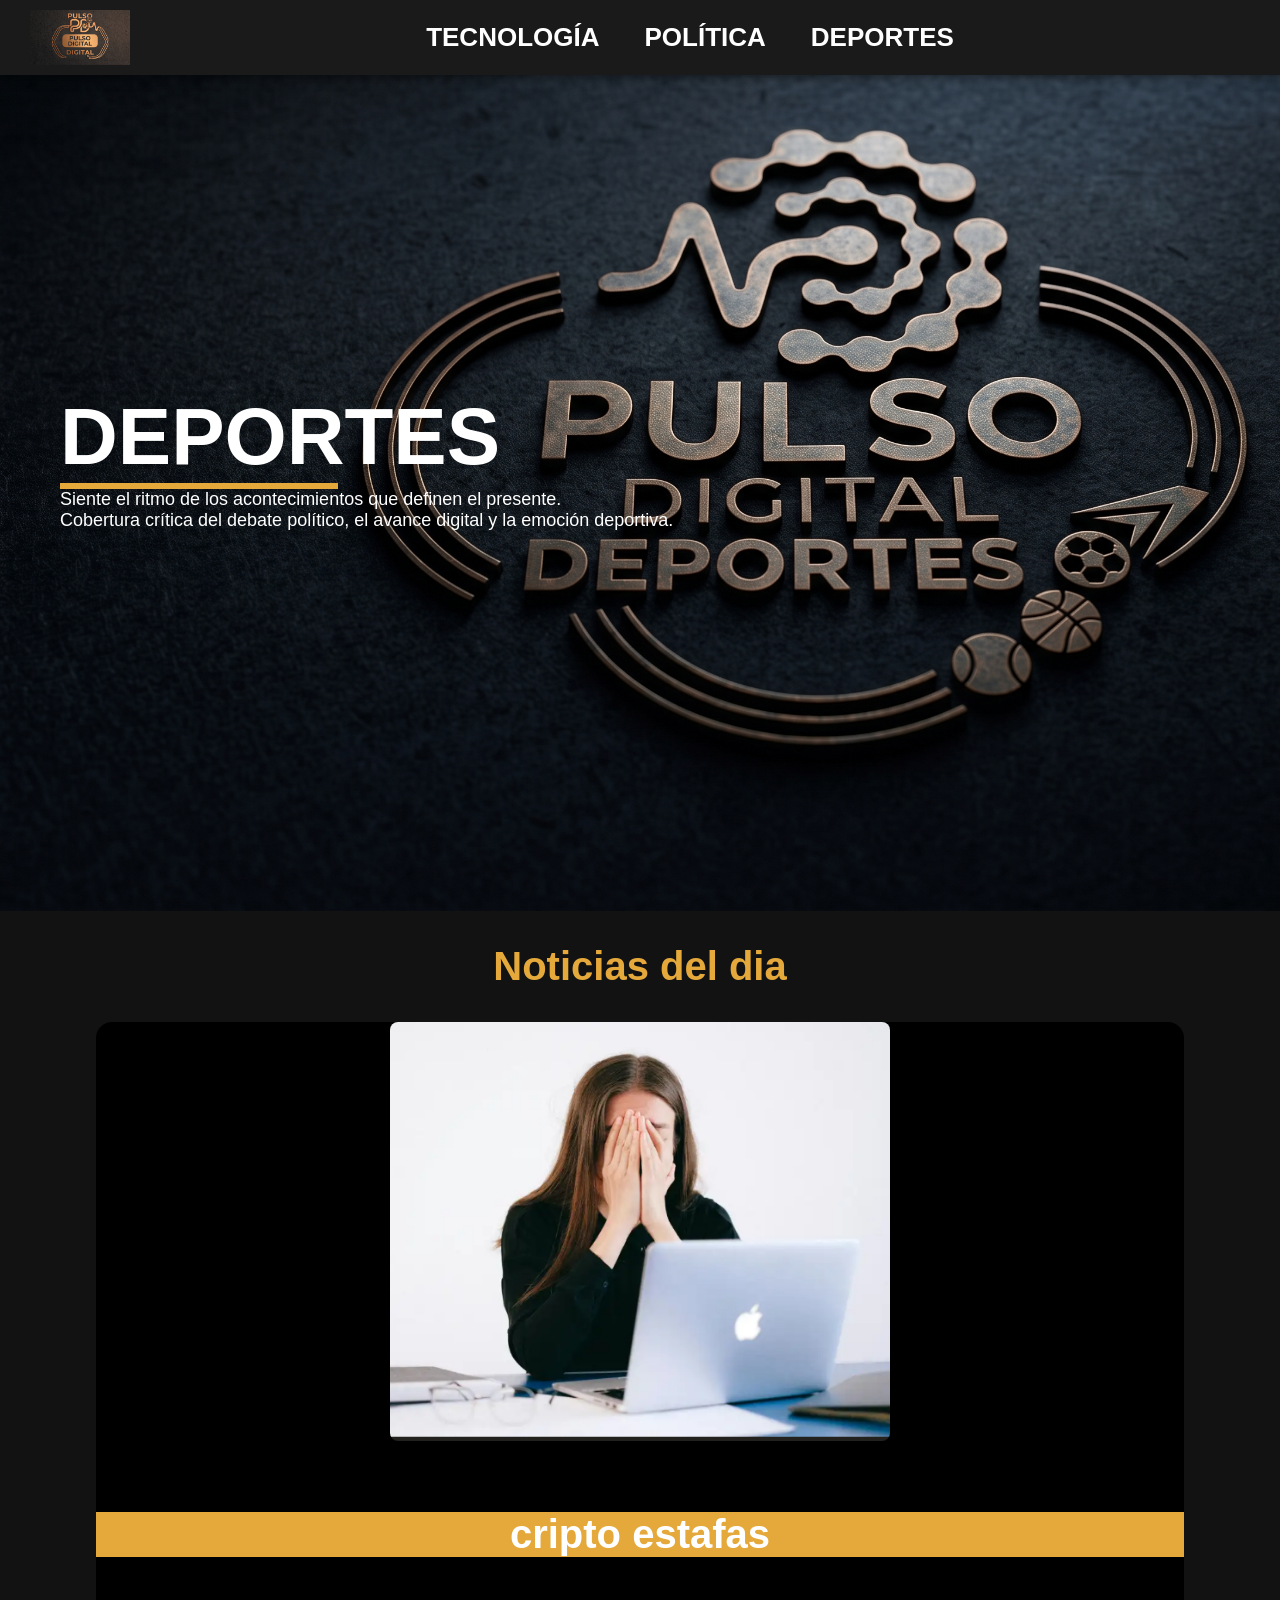
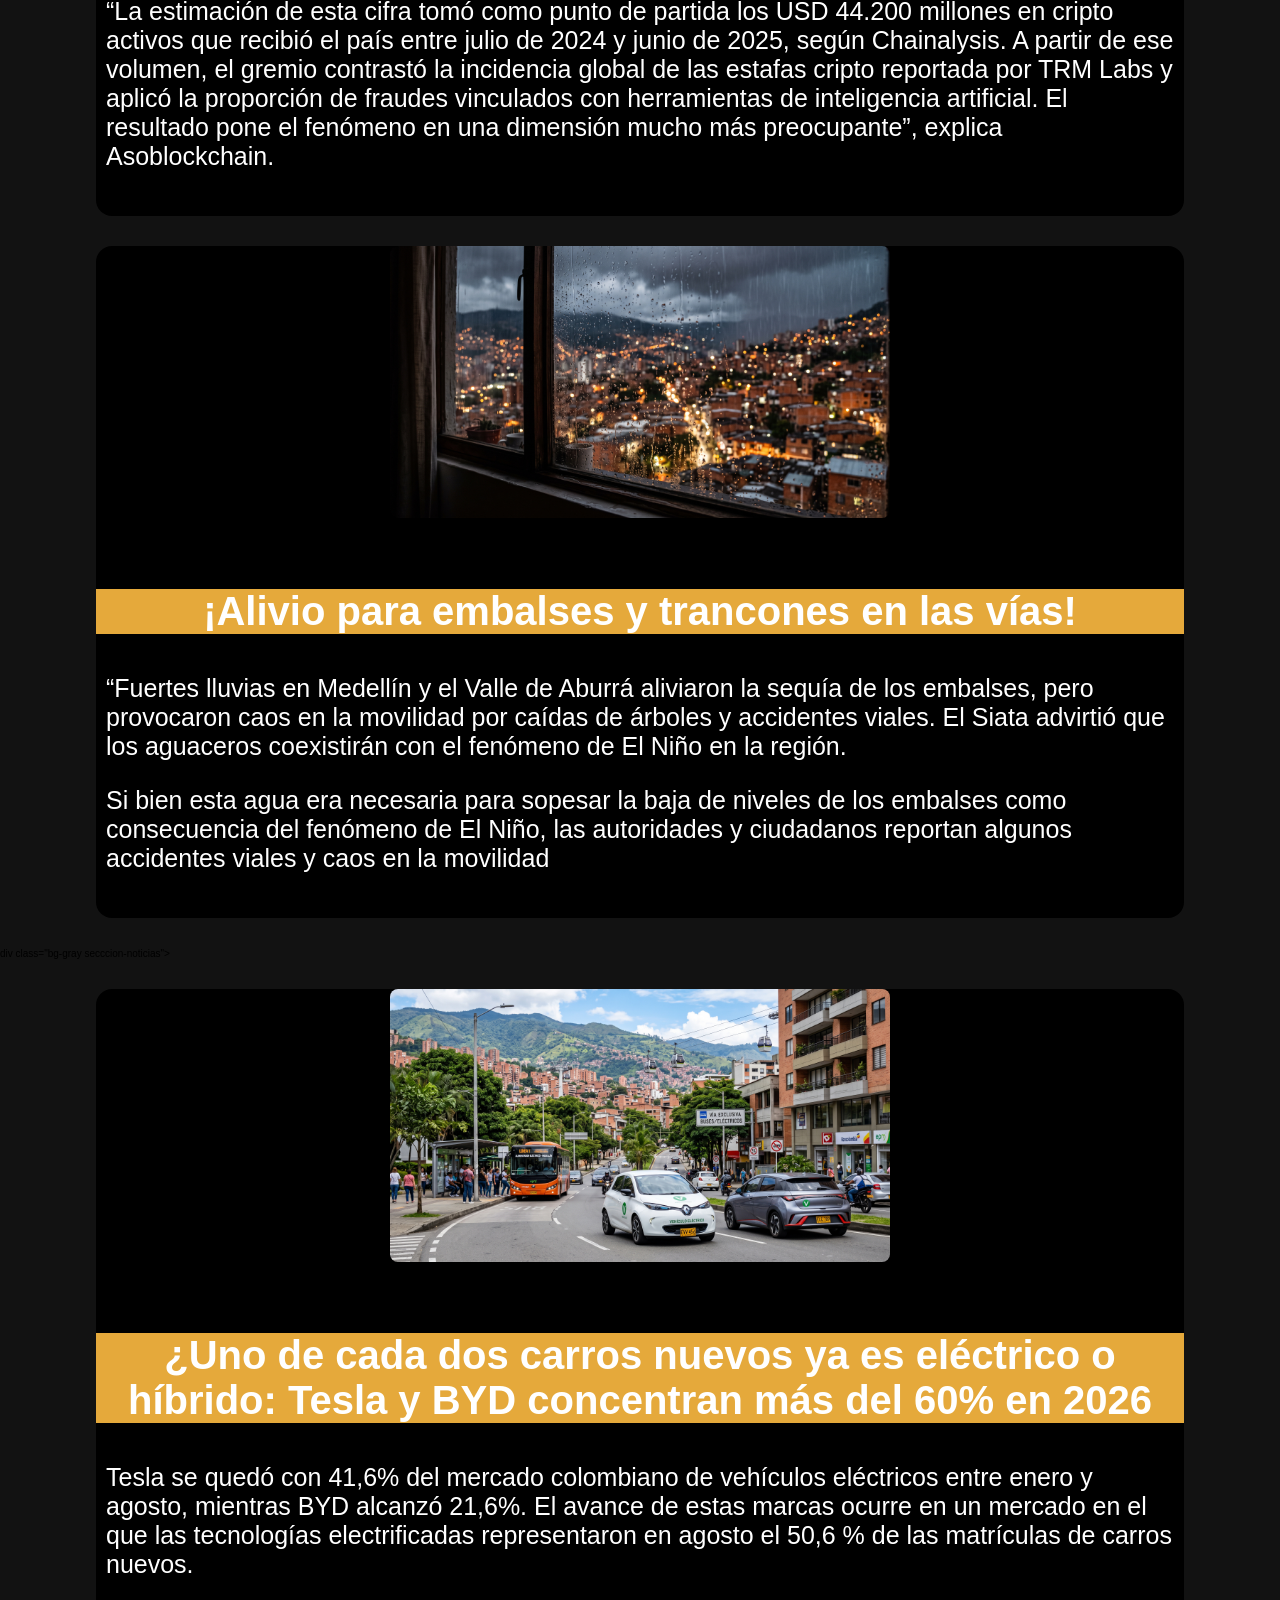
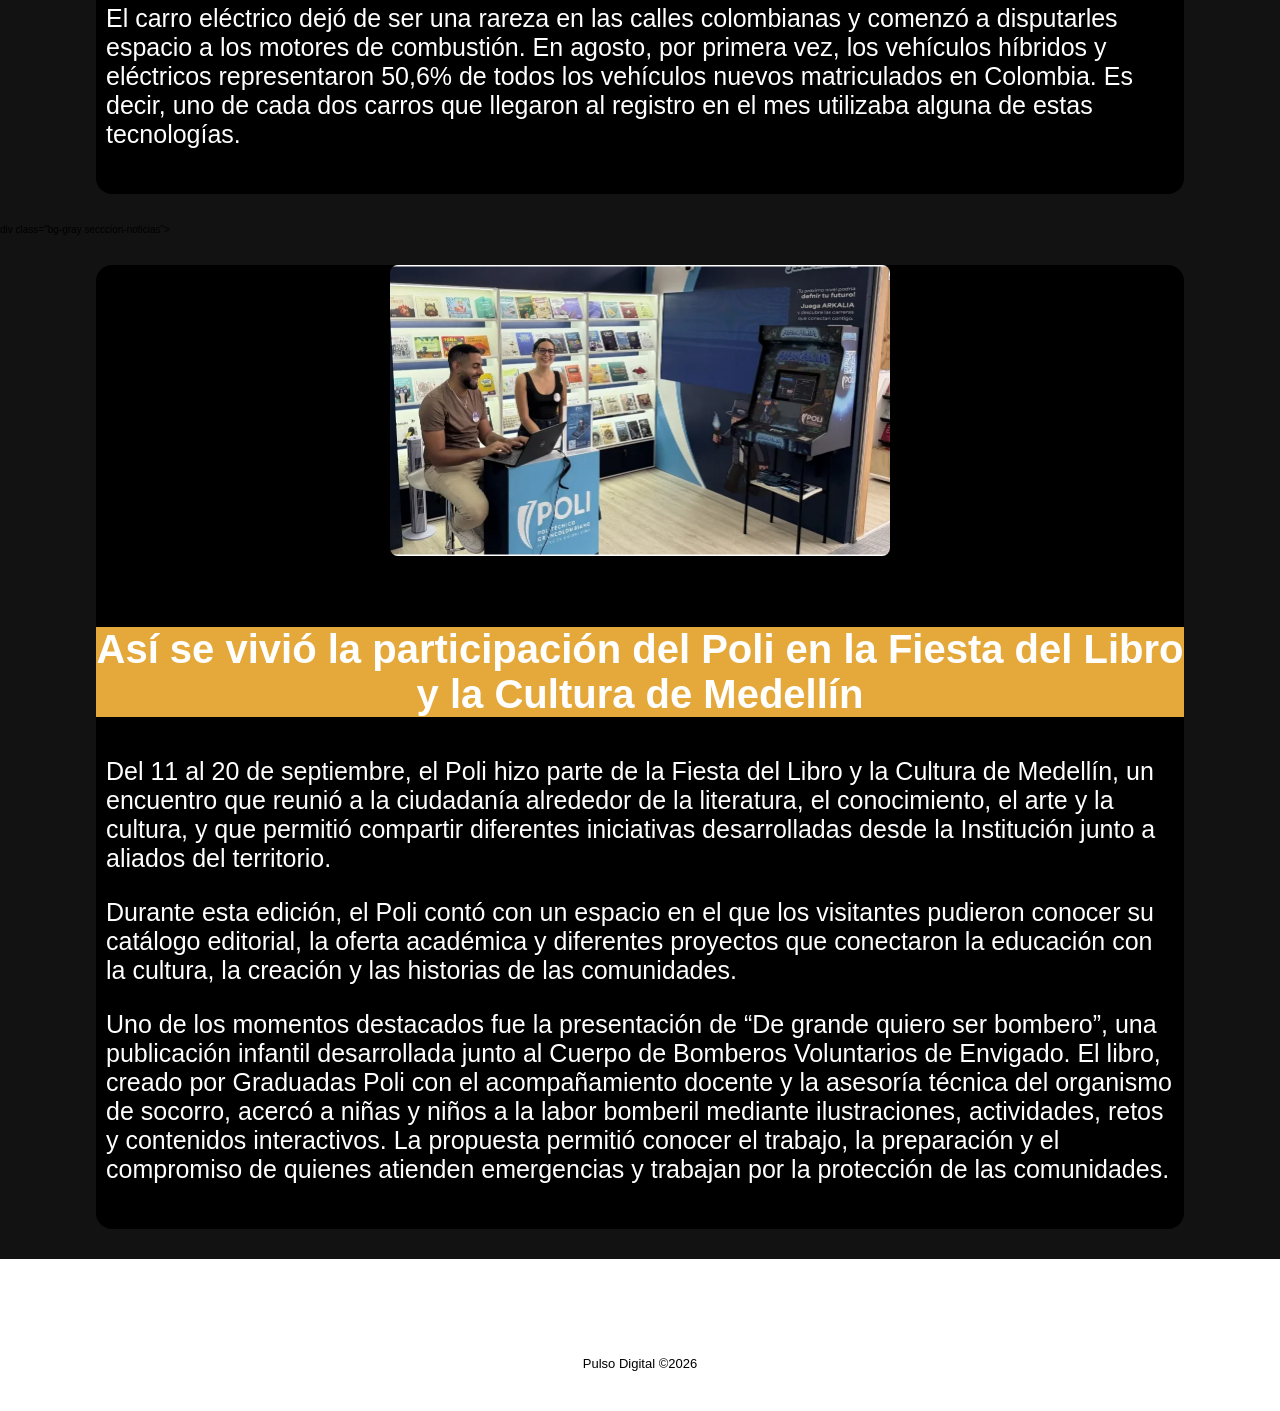
==== deportes.html @ 6546256e "Entrega Previa 2 - Maquetacion web con navegacion y JS" ====
<!DOCTYPE html>
<html lang="es">
<head>
    <meta charset="UTF-8">
    <meta name="viewport" content="width=device-width, initial-scale=1.0">
    <title>PULSO DIGITAL</title>
    <link rel="stylesheet" href="css/deportes.css">+
    <link rel="stylesheet" href="https://code.ionicframework.com/ionicons/2.0.1/css/ionicons.min.css">
<body>
    <div id="pagePulsoDigital">

        <!-- ====== Header ====== -->
        <div id="hedePulsoDigital" class="fixed-header">
            <header id="heder">
                <div class="wrapper">
                    <div id="site-logo">
                        <a href="#" title="pulso">
                            <img src="imagenes/encabezado.jpg" alt="logo pulso">
                        </a>
                    </div>

                    <nav class="nav-links">
                        <ul class="d-flex">
                            <li class="link-header"><a href="tecnologia.html">Tecnología</a></li>
                            <li class="link-header"><a href="politica.html">Política</a></li>
                            <li class="link-header"><a href="deportes.html">Deportes</a></li>
                        </ul>
                    </nav>
                </div>
            </header>
        </div>

    </div>

    <!--  ====== Portada ===== -->
      <div class="Portada">
        <div class="header__texto">
            <h2 class="no-margin text-start ">DEPORTES</h2>
            <div class="no-margin border-title"></div>
            <p class="no-margin text-start description-title">
                Siente el ritmo de los acontecimientos que definen el presente.
            </p>
            <p class="no-margin text-start description-title">
                Cobertura crítica del debate político, el avance digital y la emoción deportiva.
            </p>

        </div>

      </div>
<!-- ===== noticias pagina principal ===== -->
<main>
    <h2 class="centrar-texto">Noticias del dia</h2>
     <div class="bg-gray secccion-noticias"></div>
     <div class="noticias-recientes">
        <div>
            <img class="img-noticias" src="imagenes/cripto.png" alt="cripto estafas">as">
            <div>
                <div>
                    <h3 class="txt-base-carruse">cripto estafas</h3>
                    <p class="txt-base-carrusel">“La estimación de esta cifra tomó como punto de partida los USD 44.200 millones en cripto activos que recibió el país entre julio de 2024 y junio de 2025, según Chainalysis. A partir de ese volumen, el gremio contrastó la incidencia global de las estafas cripto reportada por TRM Labs y aplicó la proporción de fraudes vinculados con herramientas de inteligencia artificial. El resultado pone el fenómeno en una dimensión mucho más preocupante”, explica Asoblockchain.</p>
                </div>
            </div>
        </div>
     </div>

     <div class="bg-gray secccion-noticias"></div>
     <div class="noticias-recientes">
        <div>
            <img class="img-noticias" src="imagenes/Medellín lloviendo.jpg" alt="cripto estafas">as">
            <div>
                <div>
                    <h3 class="txt-base-carruse">¡Alivio para embalses y trancones en las vías!</h3>
                    <p class="txt-base-carrusel">“Fuertes lluvias en Medellín y el Valle de Aburrá aliviaron la sequía de los embalses, pero provocaron caos en la movilidad por caídas de árboles y accidentes viales. El Siata advirtió que los aguaceros coexistirán con el fenómeno de El Niño en la región.</p>
                    <p class="txt-base-carrusel">Si bien esta agua era necesaria para sopesar la baja de niveles de los embalses como consecuencia del fenómeno de El Niño, las autoridades y ciudadanos reportan algunos accidentes viales y caos en la movilidad</p>

                </div>
            </div>
        </div>
     </div>
     div class="bg-gray secccion-noticias"></div>
     <div class="noticias-recientes">
        <div>
            <img class="img-noticias" src="imagenes/carro_electrico.jpg" alt="cripto estafas">as">
            <div>
                <div>
                    <h3 class="txt-base-carruse">¿Uno de cada dos carros nuevos ya es eléctrico o híbrido: Tesla y BYD concentran más del 60% en 2026</h3>
                    <p class="txt-base-carrusel">Tesla se quedó con 41,6% del mercado colombiano de vehículos eléctricos entre enero y agosto, mientras BYD alcanzó 21,6%. El avance de estas marcas ocurre en un mercado en el que las tecnologías electrificadas representaron en agosto el 50,6 % de las matrículas de carros nuevos.</p>
                    <p class="txt-base-carrusel">El carro eléctrico dejó de ser una rareza en las calles colombianas y comenzó a disputarles espacio a los motores de combustión. En agosto, por primera vez, los vehículos híbridos y eléctricos representaron 50,6% de todos los vehículos nuevos matriculados en Colombia. Es decir, uno de cada dos carros que llegaron al registro en el mes utilizaba alguna de estas tecnologías.</p>
                </div>
            </div>
        </div>
     </div>
     div class="bg-gray secccion-noticias"></div>
     <div class="noticias-recientes">
        <div>
            <img class="img-noticias" src="imagenes/poli.png" alt="cripto estafas">as">
            <div>
                <div>
                    <h3 class="txt-base-carruse">Así se vivió la participación del Poli en la Fiesta del Libro y la Cultura de Medellín</h3>
                    <p class="txt-base-carrusel">Del 11 al 20 de septiembre, el Poli hizo parte de la Fiesta del Libro y la Cultura de Medellín, un encuentro que reunió a la ciudadanía alrededor de la literatura, el conocimiento, el arte y la cultura, y que permitió compartir diferentes iniciativas desarrolladas desde la Institución junto a aliados del territorio.</p>
                    <p class="txt-base-carrusel">Durante esta edición, el Poli contó con un espacio en el que los visitantes pudieron conocer su catálogo editorial, la oferta académica y diferentes proyectos que conectaron la educación con la cultura, la creación y las historias de las comunidades.</p>
                    <p class="txt-base-carrusel">Uno de los momentos destacados fue la presentación de “De grande quiero ser bombero”, una publicación infantil desarrollada junto al Cuerpo de Bomberos Voluntarios de Envigado. El libro, creado por Graduadas Poli con el acompañamiento docente y la asesoría técnica del organismo de socorro, acercó a niñas y niños a la labor bomberil mediante ilustraciones, actividades, retos y contenidos interactivos. La propuesta permitió conocer el trabajo, la preparación y el compromiso de quienes atienden emergencias y trabajan por la protección de las comunidades.</p>
                </div>
            </div>
        </div>
     </div>

</main>

<!-- ==== Footer ======== --> 
<div id="FooterPuntoDigital"  class="footer-basic">
    <footer>
        <div class="social">
            <a href=""><i class="icon icon-color ion-social-github"></i></a>
            <a href=""><i class="icon icon-color ion-social-whatsapp"></i></a>
            <a href=""><i class="icon icon-color ion-social-facebook"></i></a>
            <a href=""><i class="icon icon-color ion-social-instagram"></i></a>

        </div>
        <p class="copyright">Pulso Digital ©2026</p>
    </footer>

</div>

</body>
</html>
---- css/deportes.css ----
html {
    box-sizing: border-box;
    font-size: 62.5%; /* 1rem = 10px */
}

*, 
*::before,
*::after {
    box-sizing: inherit;
}

body {
    margin: 0;
    background-color: #121212; /* Fondo oscuro de la página */
    font-family: Arial, Helvetica, sans-serif;
}

/* Header fijo con fondo oscuro */
#hedePulsoDigital.fixed-header {
    position: fixed;
    top: 0;
    left: 0;
    width: 100%;
    z-index: 1000;
    background-color: #1a1a1a; /* Fondo oscuro del header */
    box-shadow: 0 2px 10px rgba(0, 0, 0, 0.5);
}

/* Contenedor central (ahora coincide con class="wrapper") */
.wrapper {
    width: 100%;
    max-width: 1400px;
    margin: 0 auto;
    display: flex;
    align-items: center;
    padding: 10px 30px;
}

#site-logo {
    display: flex;
    align-items: center;
}

#site-logo img {
    width: 100px;
    height: auto;
    display: block;
}

/* Centra el menú horizontalmente */
.nav-links {
    margin: 0 auto;
}

ul.d-flex {
    list-style: none;
    display: flex;
    gap: 45px; /* Separación entre Tecnologia, Politica y Deportes */
    margin: 0;
    padding: 0;
}

/* Enlaces más grandes */
.link-header a {
    text-decoration: none;
    color: #ffffff;
    font-size: 2.6rem; /* Ajusta aquí el tamaño: 2.4rem, 2.6rem, 2.8rem, etc. */
    font-weight: bold;
    text-transform: uppercase; /* Opcional: si las quieres en mayúsculas */
    transition: color 0.3s ease;
}

.link-header a:hover {
    color: #e5a93b;
}

.link-header a:visited {
    color: rgb(198,140,93);
}

/* footer*/

.footer-basic{
    padding: 40px 0px;
    background-color: white;
    color: black;
}

.footer-basic .social {
    text-align: center;

}


.footer-basic .social >a {
    font-size: 24px;
    width: 40px;
    height: 40px;
    line-height: 40px;
    display: inline-block;
    text-align: center;
    border-radius: 50%;
    border: 1px solid #ffffff;
    margin: 0 8px;
    color: inherit;
    opacity: 0.75;

}

.footer-basic .copyright {
    margin-top: 15px;
    text-align: center;
    font-size: 13px;
    margin-bottom: 0px;

}

/* Portada*/

.Portada {
    background-image: url(../imagenes/logo_deportes_oscuro.jpg);
    height: 100vh;
    background-size: cover;
    background-repeat: repeat;
    background-position: center center;
    padding: 0px 60px;
    display: table;
    width: 100%;
    background-position: left;
    

}

.header__texto{
    text-align: center;
    color: white;
    height: 50%;
    align-items: leif;
    display: table-cell;
    vertical-align: middle;
    

}

h2.no-margin {
    font-size: 80px;
}

.border-title{
    border-bottom: 6px solid #e5a93b;
    width: 24%;
}

.description-title{
    font-size: 18px;
}

/* noticias pagina principal*/

.centrar-texto{
    text-align: center ;
    color: #e5a93b;

}

.bg-gray{
    background-color: white;
}




.img-noticias{
 width: 500px;            /* Ancho fijo para que todas sean del tamaño de la pequeña */
    height: auto;           /* Altura fija idéntica para todas */
    object-fit: cover;       /* Clave: encuadra y recorta la foto para que no se deforme */
    display: block;          /* Necesario para centrar */
    margin: 20px auto;       /* Centra la imagen en medio de la tarjeta negra */
    border-radius: 8px;      /* Opcional: esquinas ligeramente redondeadas */
}

.noticias-recientes{
   height: auto;
    background-color: black;
    width: 85%;             /* Ocupa el 90% a lo largo de la pantalla */
    max-width: 2200px;      /* Límite para que no se deforme en pantallas gigantes */
    margin: 30px auto;      /* "auto" a los lados es la CLAVE que lo centra en la pantalla */
    border-radius: 16px;
    padding-bottom: 20px;

}

.txt-base-carrusel{
    font-size: 25px;
    color: white;
    background-color: black;
    border-radius: 6px;
    padding: 0 10px;
}


.txt-base-carruse{
    font-size: 40px;
    color: white;
    background-color: #e5a93b;
    height: auto;
    text-align: center;
}
 















/* utilidades*/

.no-margin{
    margin: 0px;
}
h2{
    font-size: 4rem;
    } 

.text-start{
    text-align: start;
}
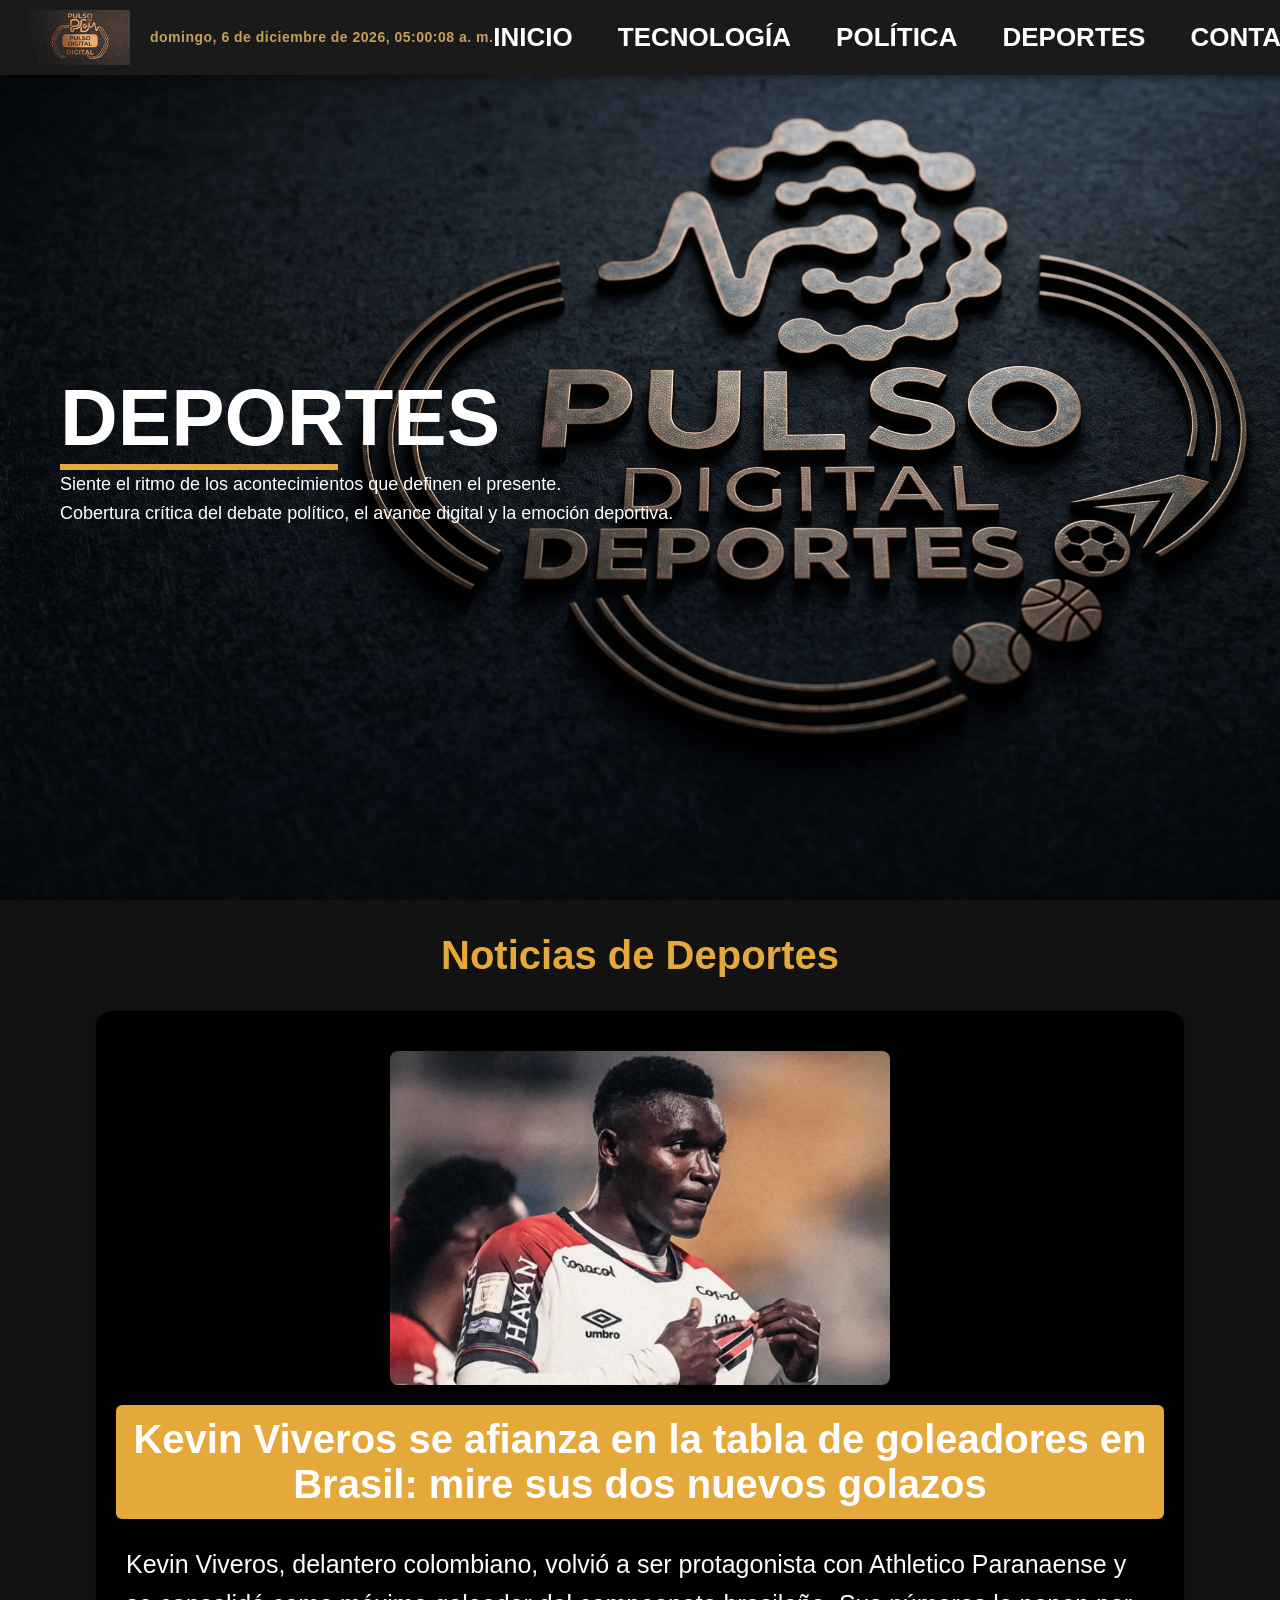
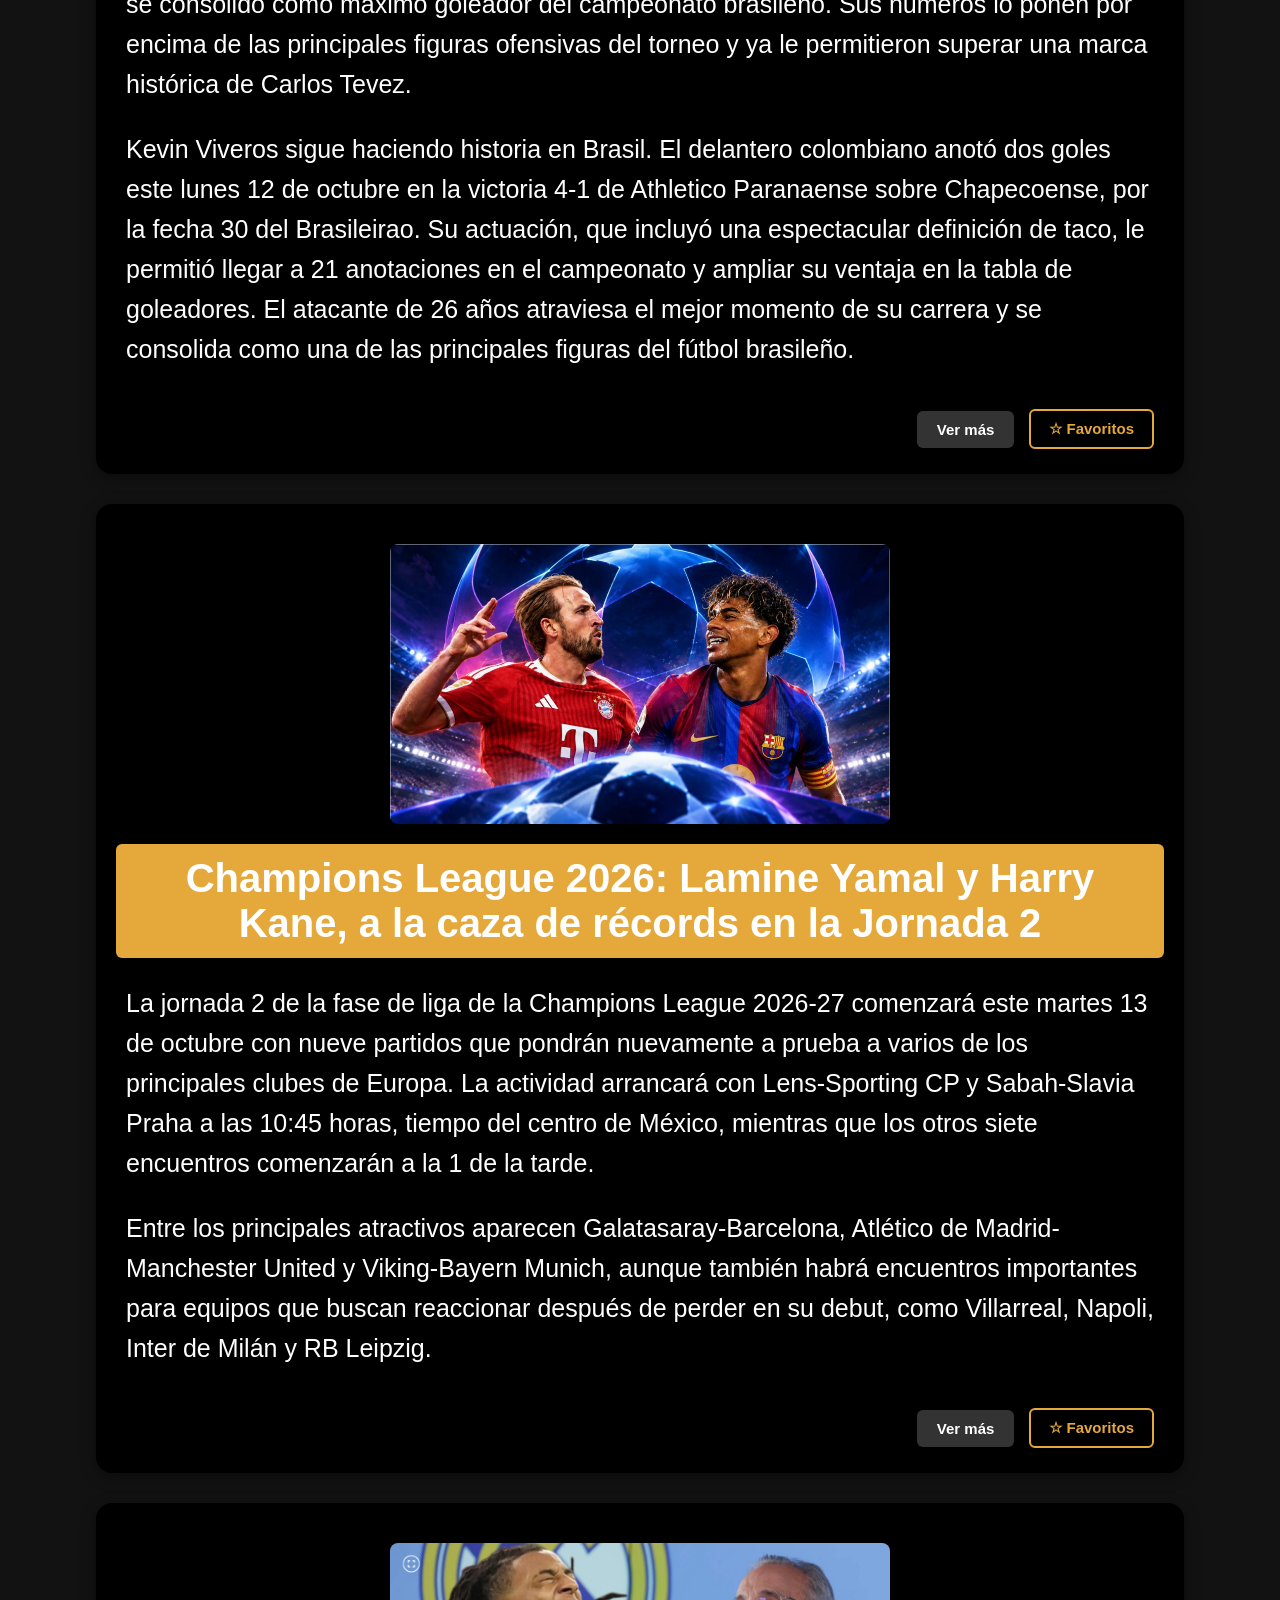
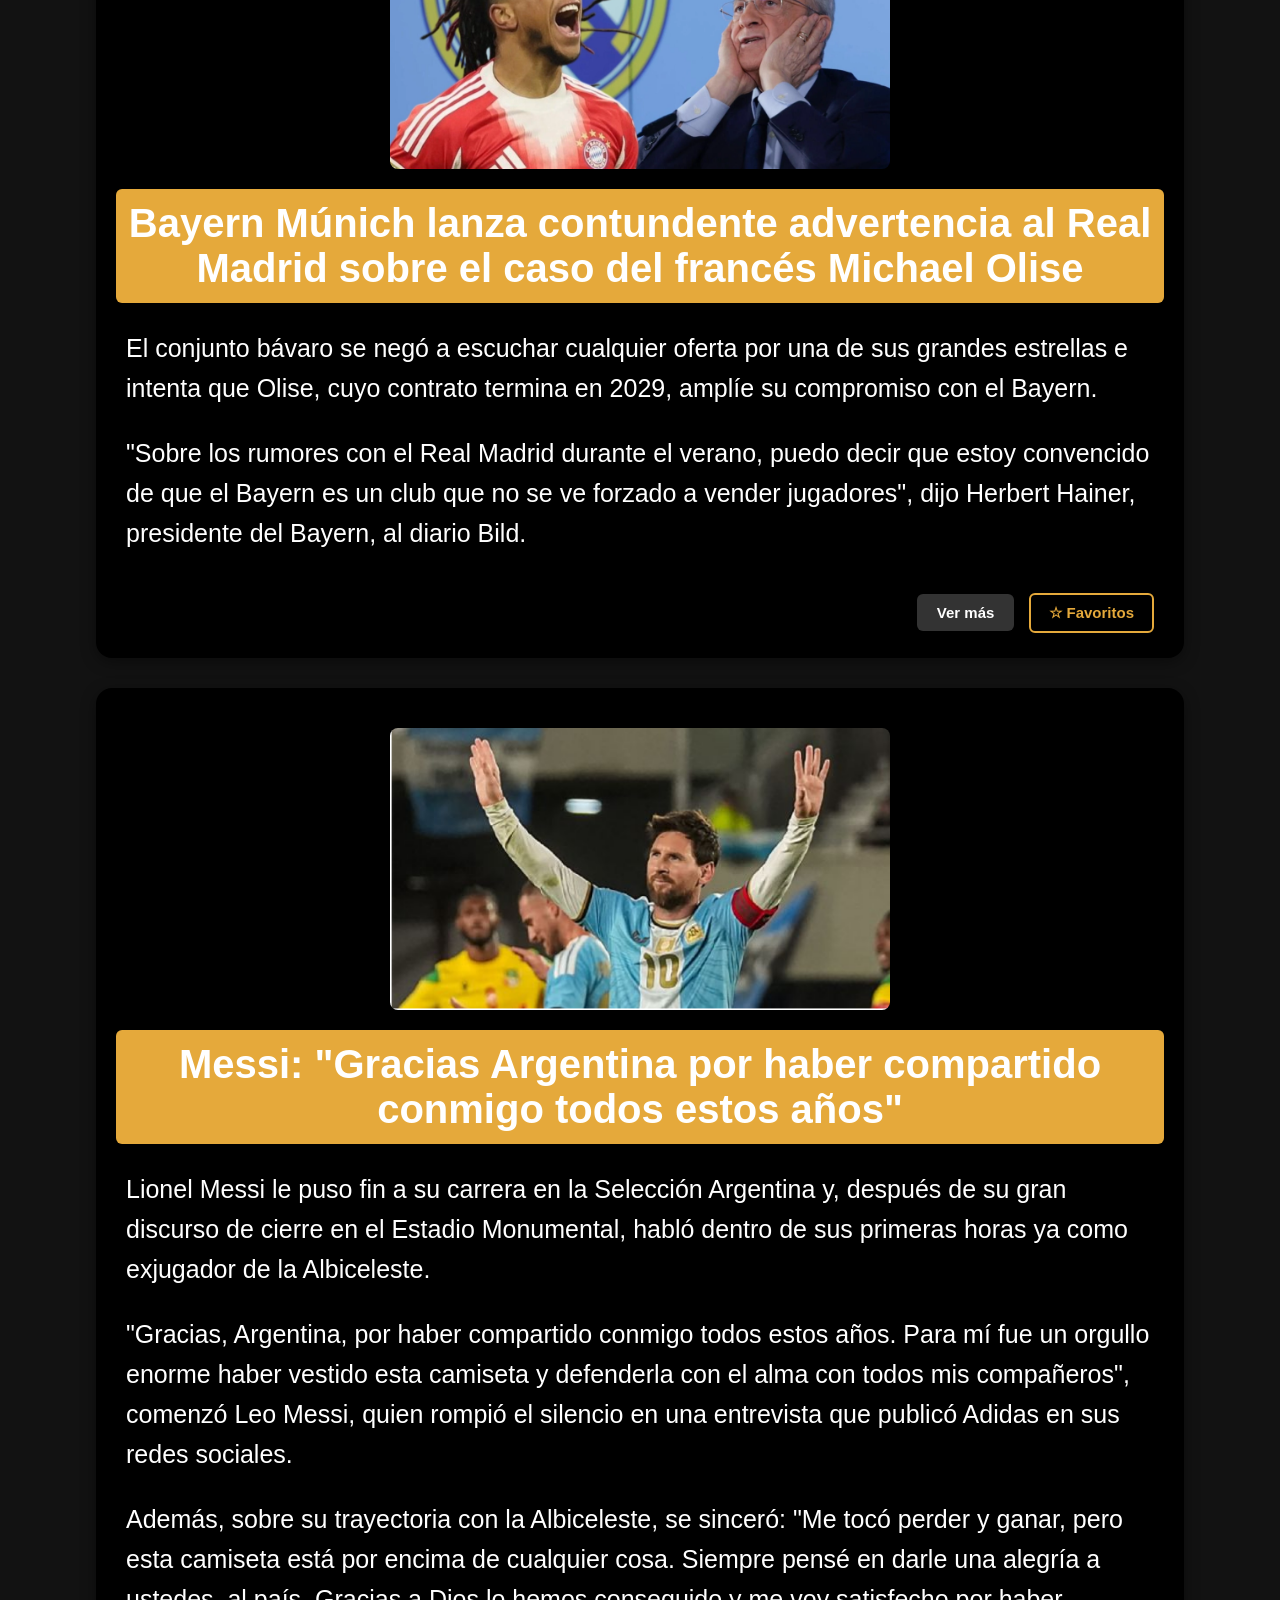
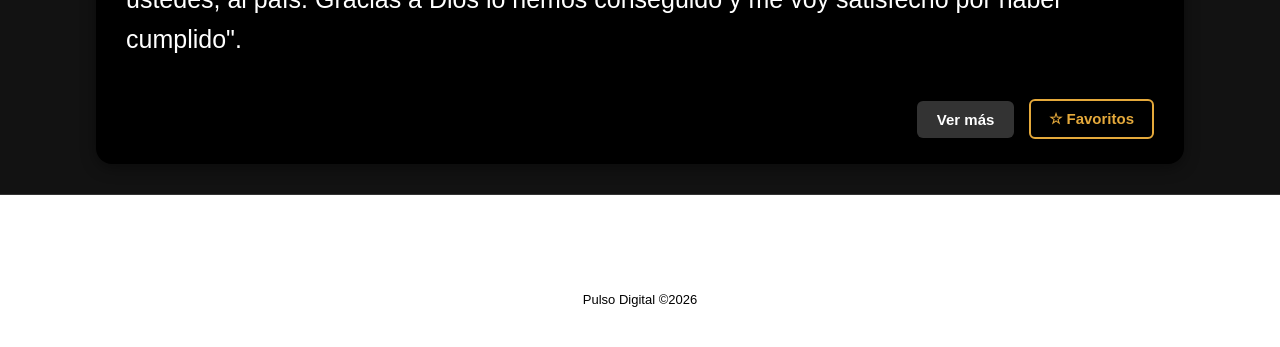
==== commit 2c206202: "Ajustes finales de diseño, validaciones y navegación" ====
--- a/deportes.html
+++ b/deportes.html
@@ -3,9 +3,12 @@
 <head>
     <meta charset="UTF-8">
     <meta name="viewport" content="width=device-width, initial-scale=1.0">
-    <title>PULSO DIGITAL</title>
-    <link rel="stylesheet" href="css/deportes.css">+
+    <title>Deportes - PULSO DIGITAL</title>
+    <link rel="stylesheet" href="css/style.css">
+    <link rel="stylesheet" href="css/deportes.css">
     <link rel="stylesheet" href="https://code.ionicframework.com/ionicons/2.0.1/css/ionicons.min.css">
+    <script src="js/main.js" defer></script>
+</head>
 <body>
     <div id="pagePulsoDigital">
 
@@ -14,16 +17,18 @@
             <header id="heder">
                 <div class="wrapper">
                     <div id="site-logo">
-                        <a href="#" title="pulso">
+                        <a href="index.html" title="pulso">
                             <img src="imagenes/encabezado.jpg" alt="logo pulso">
                         </a>
                     </div>
-
+                    <span id="fecha-actual" class="fecha-header"></span>
                     <nav class="nav-links">
                         <ul class="d-flex">
+                            <li class="link-header"><a href="index.html">Inicio</a></li>
                             <li class="link-header"><a href="tecnologia.html">Tecnología</a></li>
                             <li class="link-header"><a href="politica.html">Política</a></li>
                             <li class="link-header"><a href="deportes.html">Deportes</a></li>
+                            <li class="link-header"><a href="contacto.html">Contacto</a></li>
                         </ul>
                     </nav>
                 </div>
@@ -32,10 +37,10 @@
 
     </div>
 
-    <!--  ====== Portada ===== -->
-      <div class="Portada">
+    <!-- ====== Portada ===== -->
+    <div class="Portada">
         <div class="header__texto">
-            <h2 class="no-margin text-start ">DEPORTES</h2>
+            <h2 class="no-margin text-start">DEPORTES</h2>
             <div class="no-margin border-title"></div>
             <p class="no-margin text-start description-title">
                 Siente el ritmo de los acontecimientos que definen el presente.
@@ -43,84 +48,100 @@
             <p class="no-margin text-start description-title">
                 Cobertura crítica del debate político, el avance digital y la emoción deportiva.
             </p>
+        </div>
+    </div>
 
-        </div>
+    <!-- ===== Noticias Deportes ===== -->
+    <main>
+        <h2 class="centrar-texto">Noticias de Deportes</h2>
 
-      </div>
-<!-- ===== noticias pagina principal ===== -->
-<main>
-    <h2 class="centrar-texto">Noticias del dia</h2>
-     <div class="bg-gray secccion-noticias"></div>
-     <div class="noticias-recientes">
-        <div>
-            <img class="img-noticias" src="imagenes/cripto.png" alt="cripto estafas">as">
+        <div class="bg-gray seccion-noticias"></div>
+        <div class="noticias-recientes">
             <div>
+                <img class="img-noticias" src="imagenes/f.vivero.png" alt="Cripto estafas">
                 <div>
-                    <h3 class="txt-base-carruse">cripto estafas</h3>
-                    <p class="txt-base-carrusel">“La estimación de esta cifra tomó como punto de partida los USD 44.200 millones en cripto activos que recibió el país entre julio de 2024 y junio de 2025, según Chainalysis. A partir de ese volumen, el gremio contrastó la incidencia global de las estafas cripto reportada por TRM Labs y aplicó la proporción de fraudes vinculados con herramientas de inteligencia artificial. El resultado pone el fenómeno en una dimensión mucho más preocupante”, explica Asoblockchain.</p>
+                    <div>
+                        <h3 class="txt-base-carruse">Kevin Viveros se afianza en la tabla de goleadores en Brasil: mire sus dos nuevos golazos</h3>
+                        <p class="txt-base-carrusel">Kevin Viveros, delantero colombiano, volvió a ser protagonista con Athletico Paranaense y se consolidó como máximo goleador del campeonato brasileño. Sus números lo ponen por encima de las principales figuras ofensivas del torneo y ya le permitieron superar una marca histórica de Carlos Tevez.</p>
+                        <p class="txt-base-carrusel">Kevin Viveros sigue haciendo historia en Brasil. El delantero colombiano anotó dos goles este lunes 12 de octubre en la victoria 4-1 de Athletico Paranaense sobre Chapecoense, por la fecha 30 del Brasileirao. Su actuación, que incluyó una espectacular definición de taco, le permitió llegar a 21 anotaciones en el campeonato y ampliar su ventaja en la tabla de goleadores. El atacante de 26 años atraviesa el mejor momento de su carrera y se consolida como una de las principales figuras del fútbol brasileño.</p>
+                        <div class="acciones-noticia">
+                            <a href="#" class="btn-ver-mas">Ver más</a>
+                            <button type="button" class="btn-favorito" onclick="toggleFavorito('deportes-noticia-1')">★ Favoritos</button>
+                        </div>
+                    </div>
                 </div>
             </div>
         </div>
-     </div>
 
-     <div class="bg-gray secccion-noticias"></div>
-     <div class="noticias-recientes">
-        <div>
-            <img class="img-noticias" src="imagenes/Medellín lloviendo.jpg" alt="cripto estafas">as">
+        <div class="bg-gray seccion-noticias"></div>
+        <div class="noticias-recientes">
             <div>
+                <img class="img-noticias" src="imagenes/f_champieons.png" alt="Impacto del clima en el deporte local">
                 <div>
-                    <h3 class="txt-base-carruse">¡Alivio para embalses y trancones en las vías!</h3>
-                    <p class="txt-base-carrusel">“Fuertes lluvias en Medellín y el Valle de Aburrá aliviaron la sequía de los embalses, pero provocaron caos en la movilidad por caídas de árboles y accidentes viales. El Siata advirtió que los aguaceros coexistirán con el fenómeno de El Niño en la región.</p>
-                    <p class="txt-base-carrusel">Si bien esta agua era necesaria para sopesar la baja de niveles de los embalses como consecuencia del fenómeno de El Niño, las autoridades y ciudadanos reportan algunos accidentes viales y caos en la movilidad</p>
-
+                    <div>
+                        <h3 class="txt-base-carruse">Champions League 2026: Lamine Yamal y Harry Kane, a la caza de récords en la Jornada 2</h3>
+                        <p class="txt-base-carrusel">La jornada 2 de la fase de liga de la Champions League 2026-27 comenzará este martes 13 de octubre con nueve partidos que pondrán nuevamente a prueba a varios de los principales clubes de Europa. La actividad arrancará con Lens-Sporting CP y Sabah-Slavia Praha a las 10:45 horas, tiempo del centro de México, mientras que los otros siete encuentros comenzarán a la 1 de la tarde.</p>
+                        <p class="txt-base-carrusel">Entre los principales atractivos aparecen Galatasaray-Barcelona, Atlético de Madrid-Manchester United y Viking-Bayern Munich, aunque también habrá encuentros importantes para equipos que buscan reaccionar después de perder en su debut, como Villarreal, Napoli, Inter de Milán y RB Leipzig. </p>
+                        <div class="acciones-noticia">
+                            <a href="#" class="btn-ver-mas">Ver más</a>
+                            <button type="button" class="btn-favorito" onclick="toggleFavorito('deportes-noticia-2')">★ Favoritos</button>
+                        </div>
+                    </div>
                 </div>
             </div>
         </div>
-     </div>
-     div class="bg-gray secccion-noticias"></div>
-     <div class="noticias-recientes">
-        <div>
-            <img class="img-noticias" src="imagenes/carro_electrico.jpg" alt="cripto estafas">as">
+
+        <div class="bg-gray seccion-noticias"></div>
+        <div class="noticias-recientes">
             <div>
+                <img class="img-noticias" src="imagenes/f_olise.png" alt="Automovilismo y tecnología eléctrica">
                 <div>
-                    <h3 class="txt-base-carruse">¿Uno de cada dos carros nuevos ya es eléctrico o híbrido: Tesla y BYD concentran más del 60% en 2026</h3>
-                    <p class="txt-base-carrusel">Tesla se quedó con 41,6% del mercado colombiano de vehículos eléctricos entre enero y agosto, mientras BYD alcanzó 21,6%. El avance de estas marcas ocurre en un mercado en el que las tecnologías electrificadas representaron en agosto el 50,6 % de las matrículas de carros nuevos.</p>
-                    <p class="txt-base-carrusel">El carro eléctrico dejó de ser una rareza en las calles colombianas y comenzó a disputarles espacio a los motores de combustión. En agosto, por primera vez, los vehículos híbridos y eléctricos representaron 50,6% de todos los vehículos nuevos matriculados en Colombia. Es decir, uno de cada dos carros que llegaron al registro en el mes utilizaba alguna de estas tecnologías.</p>
+                    <div>
+                        <h3 class="txt-base-carruse">Bayern Múnich lanza contundente advertencia al Real Madrid sobre el caso del francés Michael Olise</h3>
+                        <p class="txt-base-carrusel">El conjunto bávaro se negó a escuchar cualquier oferta por una de sus grandes estrellas e intenta que Olise, cuyo contrato termina en 2029, amplíe su compromiso con el Bayern.</p>
+                        <p class="txt-base-carrusel">"Sobre los rumores con el Real Madrid durante el verano, puedo decir que estoy convencido de que el Bayern es un club que no se ve forzado a vender jugadores", dijo Herbert Hainer, presidente del Bayern, al diario Bild.</p>
+                        <div class="acciones-noticia">
+                            <a href="#" class="btn-ver-mas">Ver más</a>
+                            <button type="button" class="btn-favorito" onclick="toggleFavorito('deportes-noticia-3')">★ Favoritos</button>
+                        </div>
+                    </div>
                 </div>
             </div>
         </div>
-     </div>
-     div class="bg-gray secccion-noticias"></div>
-     <div class="noticias-recientes">
-        <div>
-            <img class="img-noticias" src="imagenes/poli.png" alt="cripto estafas">as">
+
+        <div class="bg-gray seccion-noticias"></div>
+        <div class="noticias-recientes">
             <div>
+                <img class="img-noticias" src="imagenes/f_messi.png" alt="Participación del Poli en eventos">
                 <div>
-                    <h3 class="txt-base-carruse">Así se vivió la participación del Poli en la Fiesta del Libro y la Cultura de Medellín</h3>
-                    <p class="txt-base-carrusel">Del 11 al 20 de septiembre, el Poli hizo parte de la Fiesta del Libro y la Cultura de Medellín, un encuentro que reunió a la ciudadanía alrededor de la literatura, el conocimiento, el arte y la cultura, y que permitió compartir diferentes iniciativas desarrolladas desde la Institución junto a aliados del territorio.</p>
-                    <p class="txt-base-carrusel">Durante esta edición, el Poli contó con un espacio en el que los visitantes pudieron conocer su catálogo editorial, la oferta académica y diferentes proyectos que conectaron la educación con la cultura, la creación y las historias de las comunidades.</p>
-                    <p class="txt-base-carrusel">Uno de los momentos destacados fue la presentación de “De grande quiero ser bombero”, una publicación infantil desarrollada junto al Cuerpo de Bomberos Voluntarios de Envigado. El libro, creado por Graduadas Poli con el acompañamiento docente y la asesoría técnica del organismo de socorro, acercó a niñas y niños a la labor bomberil mediante ilustraciones, actividades, retos y contenidos interactivos. La propuesta permitió conocer el trabajo, la preparación y el compromiso de quienes atienden emergencias y trabajan por la protección de las comunidades.</p>
+                    <div>
+                        <h3 class="txt-base-carruse">Messi: "Gracias Argentina por haber compartido conmigo todos estos años"</h3>
+                        <p class="txt-base-carrusel">Lionel Messi le puso fin a su carrera en la Selección Argentina y, después de su gran discurso de cierre en el Estadio Monumental, habló dentro de sus primeras horas ya como exjugador de la Albiceleste.</p>
+                        <p class="txt-base-carrusel">"Gracias, Argentina, por haber compartido conmigo todos estos años. Para mí fue un orgullo enorme haber vestido esta camiseta y defenderla con el alma con todos mis compañeros", comenzó Leo Messi, quien rompió el silencio en una entrevista que publicó Adidas en sus redes sociales.</p>
+                        <p class="txt-base-carrusel">Además, sobre su trayectoria con la Albiceleste, se sinceró: "Me tocó perder y ganar, pero esta camiseta está por encima de cualquier cosa. Siempre pensé en darle una alegría a ustedes, al país. Gracias a Dios lo hemos conseguido y me voy satisfecho por haber cumplido".</p>
+                        <div class="acciones-noticia">
+                            <a href="#" class="btn-ver-mas">Ver más</a>
+                            <button type="button" class="btn-favorito" onclick="toggleFavorito('deportes-noticia-4')">★ Favoritos</button>
+                        </div>
+                    </div>
                 </div>
             </div>
         </div>
-     </div>
 
-</main>
+    </main>
 
-<!-- ==== Footer ======== --> 
-<div id="FooterPuntoDigital"  class="footer-basic">
-    <footer>
-        <div class="social">
-            <a href=""><i class="icon icon-color ion-social-github"></i></a>
-            <a href=""><i class="icon icon-color ion-social-whatsapp"></i></a>
-            <a href=""><i class="icon icon-color ion-social-facebook"></i></a>
-            <a href=""><i class="icon icon-color ion-social-instagram"></i></a>
-
-        </div>
-        <p class="copyright">Pulso Digital ©2026</p>
-    </footer>
-
-</div>
+    <!-- ==== Footer ======== --> 
+    <div id="FooterPuntoDigital" class="footer-basic">
+        <footer>
+            <div class="social">
+                <a href="#"><i class="icon icon-color ion-social-github"></i></a>
+                <a href="#"><i class="icon icon-color ion-social-whatsapp"></i></a>
+                <a href="#"><i class="icon icon-color ion-social-facebook"></i></a>
+                <a href="#"><i class="icon icon-color ion-social-instagram"></i></a>
+            </div>
+            <p class="copyright">Pulso Digital ©2026</p>
+        </footer>
+    </div>
 
 </body>
 </html>
--- a/css/style.css
+++ b/css/style.css
@@ -0,0 +1,332 @@
+html {
+    box-sizing: border-box;
+    font-size: 62.5%; /* 1rem = 10px */
+}
+
+*, 
+*::before,
+*::after {
+    box-sizing: inherit;
+}
+
+body {
+    margin: 0;
+    background-color: #121212; /* Fondo oscuro de la página */
+    font-family: Arial, Helvetica, sans-serif;
+    color: #ffffff;
+}
+
+/* Header fijo con fondo oscuro */
+#hedePulsoDigital.fixed-header {
+    position: fixed;
+    top: 0;
+    left: 0;
+    width: 100%;
+    z-index: 1000;
+    background-color: #1a1a1a; /* Fondo oscuro del header */
+    box-shadow: 0 2px 10px rgba(0, 0, 0, 0.5);
+}
+
+/* Contenedor central */
+.wrapper {
+    width: 100%;
+    max-width: 1400px;
+    margin: 0 auto;
+    display: flex;
+    align-items: center;
+    padding: 10px 30px;
+}
+
+#site-logo {
+    display: flex;
+    align-items: center;
+}
+
+#site-logo img {
+    width: 100px;
+    height: auto;
+    display: block;
+}
+
+/* Centra el menú horizontalmente */
+.nav-links {
+    margin: 0 auto;
+}
+
+ul.d-flex {
+    list-style: none;
+    display: flex;
+    gap: 35px; /* Separación armónica entre enlaces */
+    margin: 0;
+    padding: 0;
+}
+
+/* Enlaces del menú */
+.link-header a {
+    text-decoration: none;
+    color: #ffffff;
+    font-size: 2.2rem;
+    font-weight: bold;
+    text-transform: uppercase;
+    transition: color 0.3s ease;
+}
+
+.link-header a:hover {
+    color: #e5a93b;
+}
+
+.link-header a:visited {
+    color: rgb(198, 140, 93);
+}
+
+.fecha-header {
+    font-size: 1.4rem;
+    font-weight: 600;
+    letter-spacing: 0.5px;
+    color: #c5a059;
+    margin-left: 20px;
+    white-space: nowrap;
+}
+
+/* Portada */
+.Portada {
+    background-image: url(../imagenes/logo_oscuro.jpg);
+    height: 100vh;
+    background-size: cover;
+    background-repeat: no-repeat;
+    background-position: left center;
+    padding: 0px 60px;
+    display: table;
+    width: 100%;
+}
+
+.header__texto {
+    text-align: left;
+    color: white;
+    height: 50%;
+    display: table-cell;
+    vertical-align: middle;
+}
+
+h2.no-margin {
+    font-size: 7rem;
+}
+
+.border-title {
+    border-bottom: 6px solid #e5a93b;
+    width: 34%;
+    margin: 15px 0;
+}
+
+.description-title {
+    font-size: 1.8rem;
+    line-height: 1.6;
+    max-width: 800px;
+}
+
+/* Noticias página principal */
+.centrar-texto {
+    text-align: center;
+    color: #e5a93b;
+}
+
+.bg-gray {
+    background-color: transparent;
+}
+
+.img-noticias {
+    width: 100%;
+    max-width: 600px;
+    height: 350px;
+    object-fit: cover;
+    display: block;
+    margin: 20px auto;
+    border-radius: 8px;
+}
+
+.noticias-recientes {
+    height: auto;
+    background-color: #1a1a1a;
+    width: 85%;
+    max-width: 1100px;
+    margin: 30px auto;
+    border-radius: 16px;
+    padding: 20px;
+    box-shadow: 0 4px 15px rgba(0, 0, 0, 0.4);
+}
+
+.txt-base-carruse {
+    font-size: 2.8rem;
+    color: #ffffff;
+    background-color: #e5a93b;
+    padding: 12px;
+    border-radius: 6px;
+    text-align: center;
+    margin: 10px 0;
+}
+
+.txt-base-carrusel {
+    font-size: 1.8rem;
+    color: #e0e0e0;
+    line-height: 1.6;
+    padding: 0 10px;
+}
+
+/* Botones de acción en tarjetas de noticias */
+.acciones-noticia {
+    display: flex;
+    justify-content: flex-end;
+    align-items: center;
+    gap: 15px;
+    padding: 15px 10px 5px 10px;
+}
+
+.btn-ver-mas {
+    display: inline-block;
+    background-color: #333333;
+    color: #ffffff;
+    padding: 10px 20px;
+    font-size: 1.5rem;
+    text-decoration: none;
+    border-radius: 6px;
+    font-weight: bold;
+    transition: background-color 0.3s ease;
+}
+
+.btn-ver-mas:hover {
+    background-color: #e5a93b;
+    color: #000000;
+}
+
+.btn-favorito {
+    background-color: transparent;
+    color: #e5a93b;
+    border: 2px solid #e5a93b;
+    padding: 9px 18px;
+    font-size: 1.5rem;
+    border-radius: 6px;
+    cursor: pointer;
+    font-weight: bold;
+    transition: all 0.3s ease;
+}
+
+.btn-favorito:hover {
+    background-color: #e5a93b;
+    color: #000000;
+}
+
+/* Formulario de Contacto */
+.contacto-seccion {
+    max-width: 700px;
+    margin: 120px auto 50px auto;
+    padding: 30px;
+    background-color: #1a1a1a;
+    border-radius: 12px;
+    box-shadow: 0 4px 15px rgba(0, 0, 0, 0.5);
+}
+
+.contacto-seccion h2 {
+    color: #e5a93b;
+    text-align: center;
+    margin-bottom: 25px;
+}
+
+.contacto-seccion .campo {
+    margin-bottom: 20px;
+}
+
+.contacto-seccion label {
+    display: block;
+    font-size: 1.6rem;
+    color: #ffffff;
+    margin-bottom: 8px;
+    font-weight: bold;
+}
+
+.contacto-seccion input,
+.contacto-seccion textarea {
+    width: 100%;
+    padding: 12px;
+    background-color: #2b2b2b;
+    border: 1px solid #444;
+    border-radius: 6px;
+    color: #ffffff;
+    font-size: 1.5rem;
+    font-family: inherit;
+    box-sizing: border-box;
+}
+
+.contacto-seccion input:focus,
+.contacto-seccion textarea:focus {
+    outline: none;
+    border-color: #e5a93b;
+}
+
+.contacto-seccion .error {
+    color: #ff6b6b;
+    font-size: 1.3rem;
+    margin-top: 6px;
+    display: block;
+}
+
+.contacto-seccion button[type="submit"] {
+    width: 100%;
+    padding: 14px;
+    background-color: #e5a93b;
+    color: #000000;
+    border: none;
+    border-radius: 6px;
+    font-size: 1.8rem;
+    font-weight: bold;
+    cursor: pointer;
+    transition: background-color 0.3s ease;
+}
+
+.contacto-seccion button[type="submit"]:hover {
+    background-color: #c58c27;
+}
+
+.alerta-exito {
+    margin-top: 20px;
+    padding: 15px;
+    background-color: #1e4620;
+    color: #d4edda;
+    border: 1px solid #28a745;
+    border-radius: 6px;
+    font-size: 1.5rem;
+    text-align: center;
+}
+
+/* Footer */
+.footer-basic {
+    padding: 40px 0px;
+    background-color: white;
+    color: #ffffff;
+    border-top: 1px solid #333333;
+}
+
+.footer-basic .social {
+    text-align: center;
+}
+
+.footer-basic .social > a {
+    font-size: 24px;
+    width: 40px;
+    height: 40px;
+    line-height: 40px;
+    display: inline-block;
+    text-align: center;
+    border-radius: 50%;
+    border: 1px solid white;
+    margin: 0 8px;
+    color: black;
+    transition: all 0.3s ease;
+}
+
+.footer-basic .social > a:hover {
+    background-color: #e5a93b;
+    color: white;
+}
+
+.footer-basic .copyright {
+    margin-top:
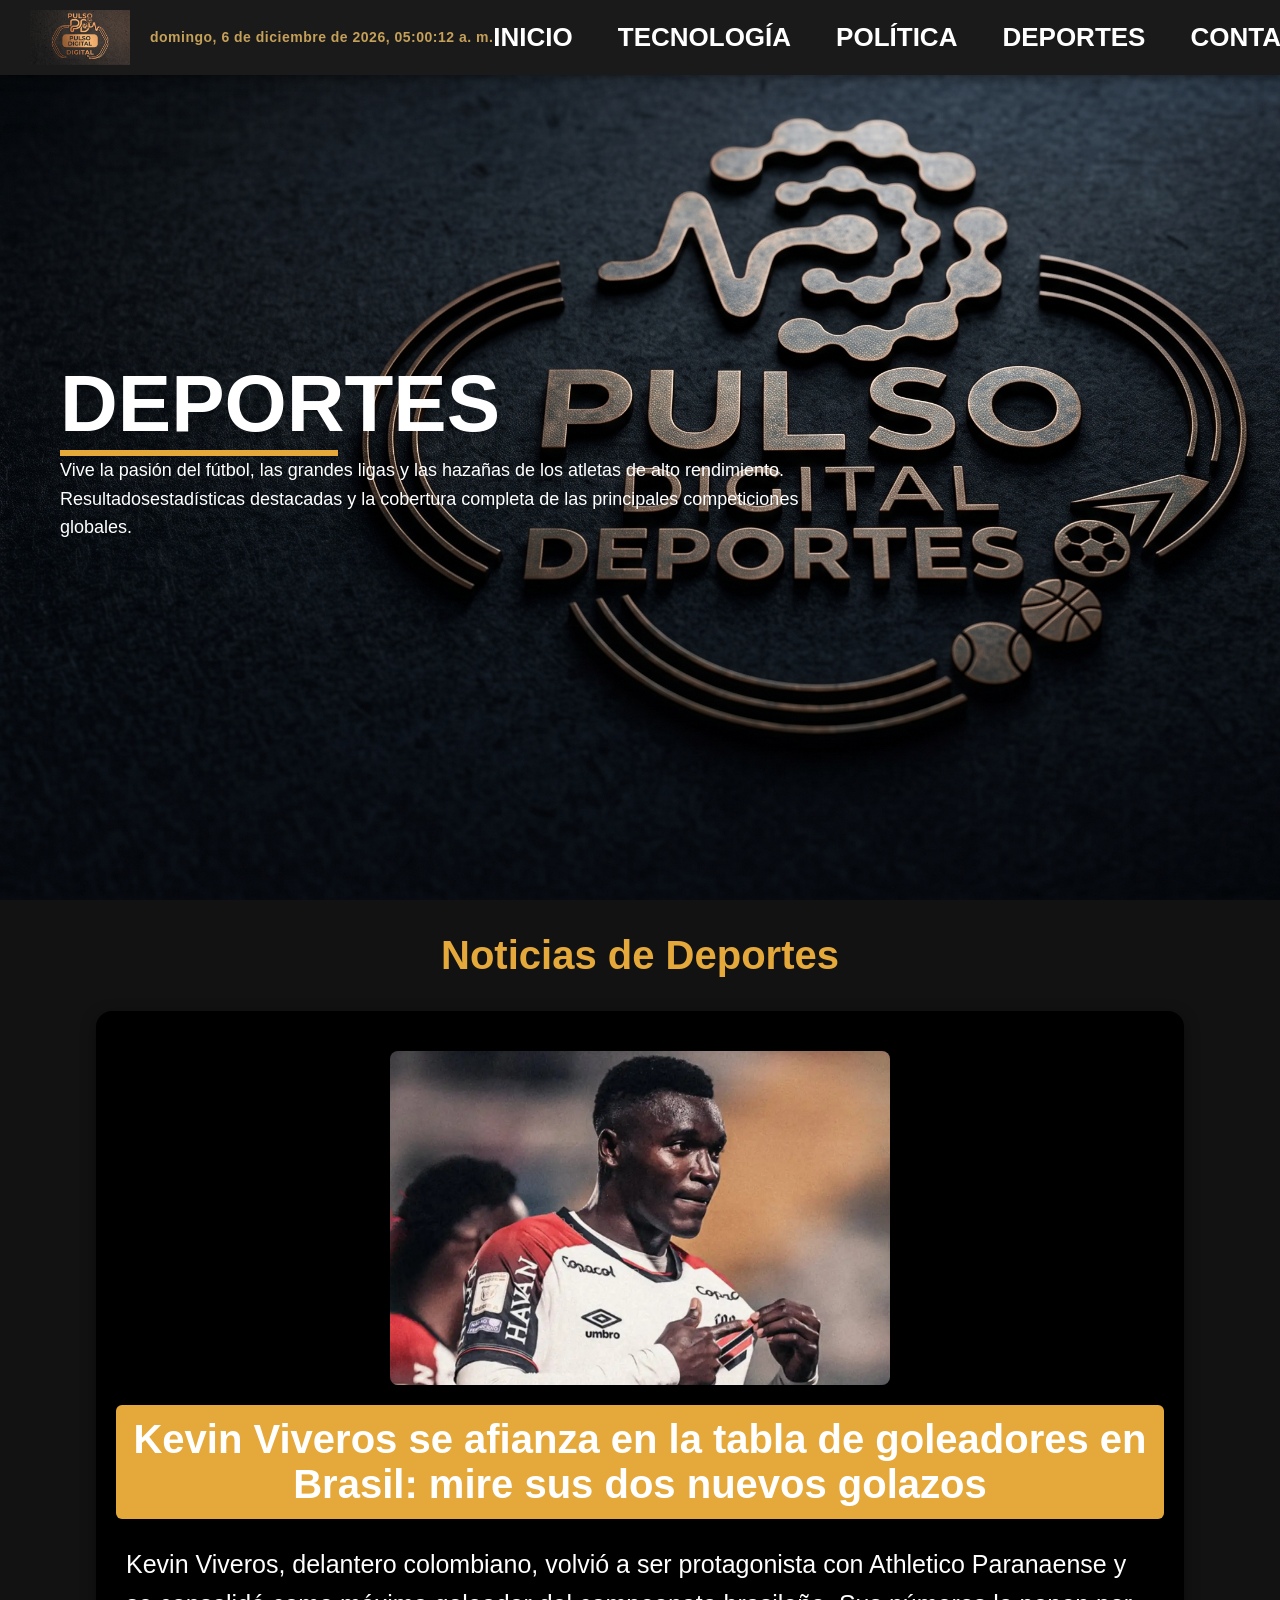
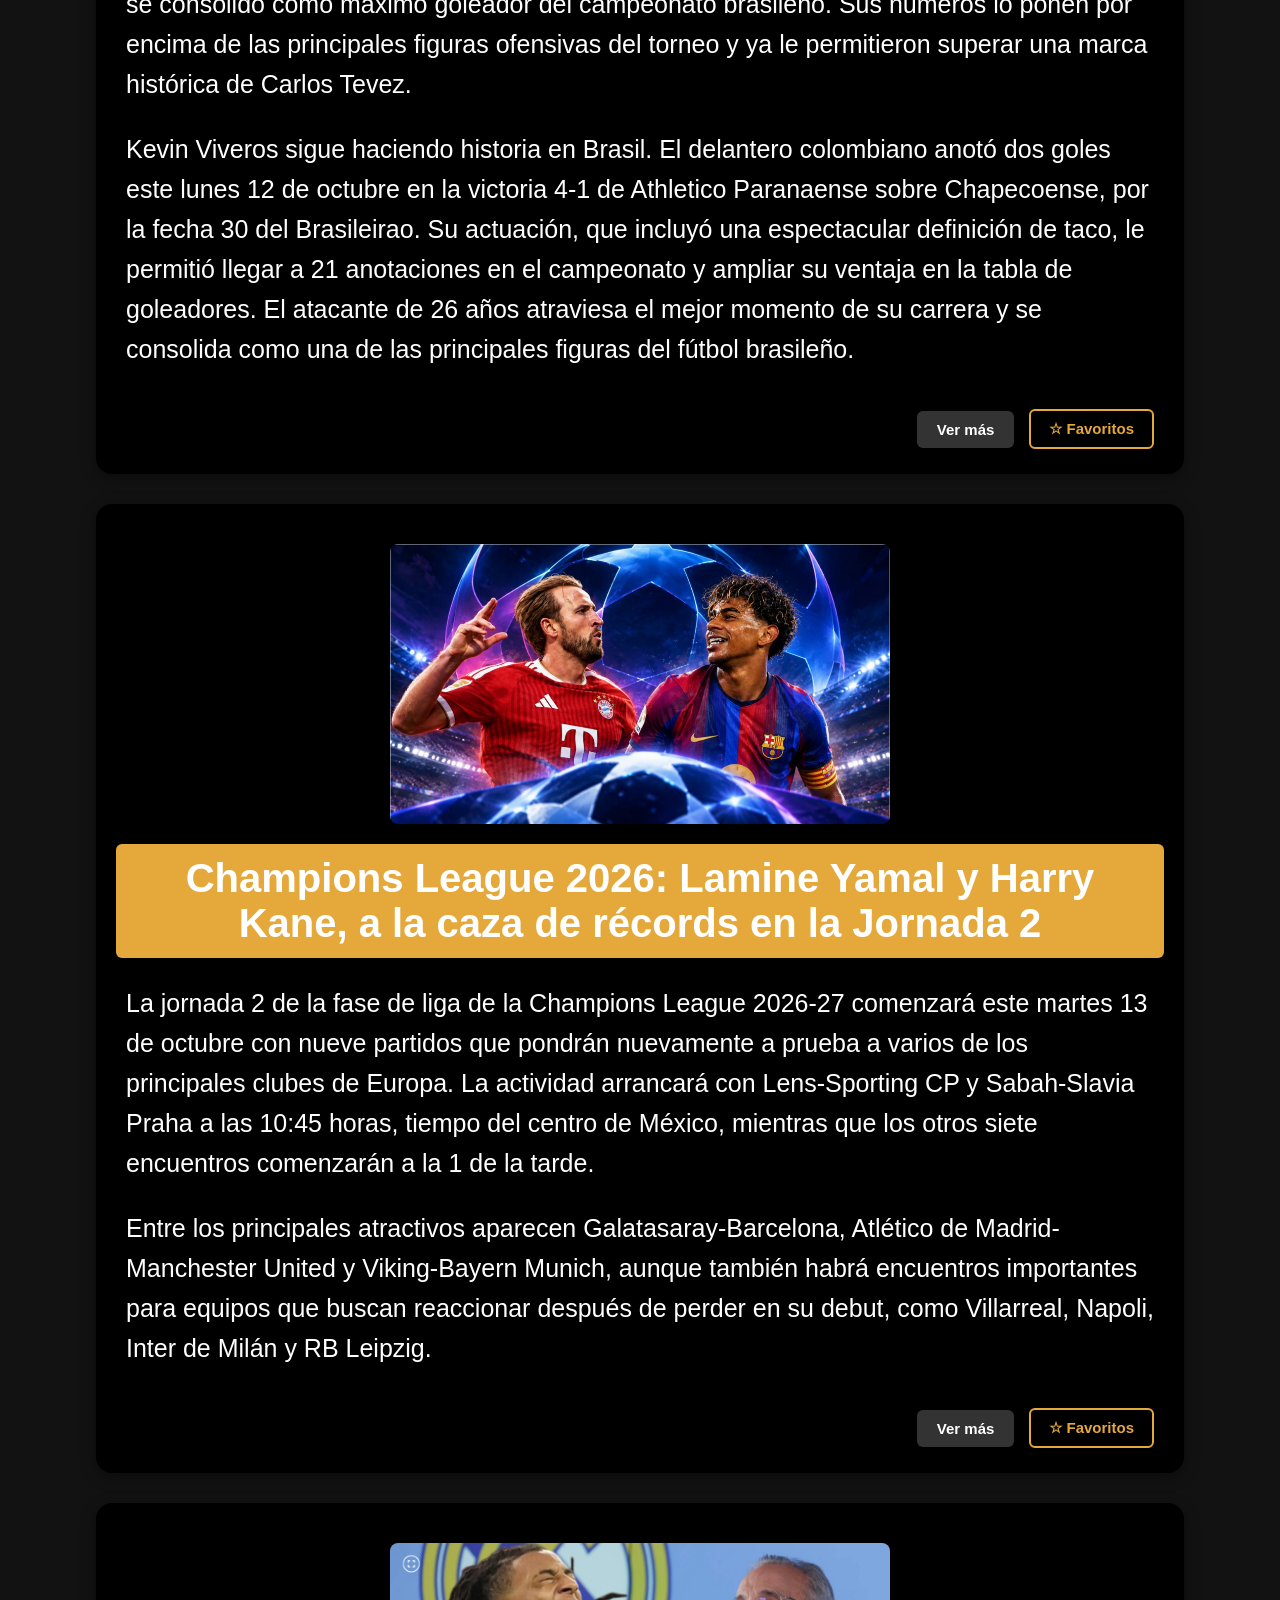
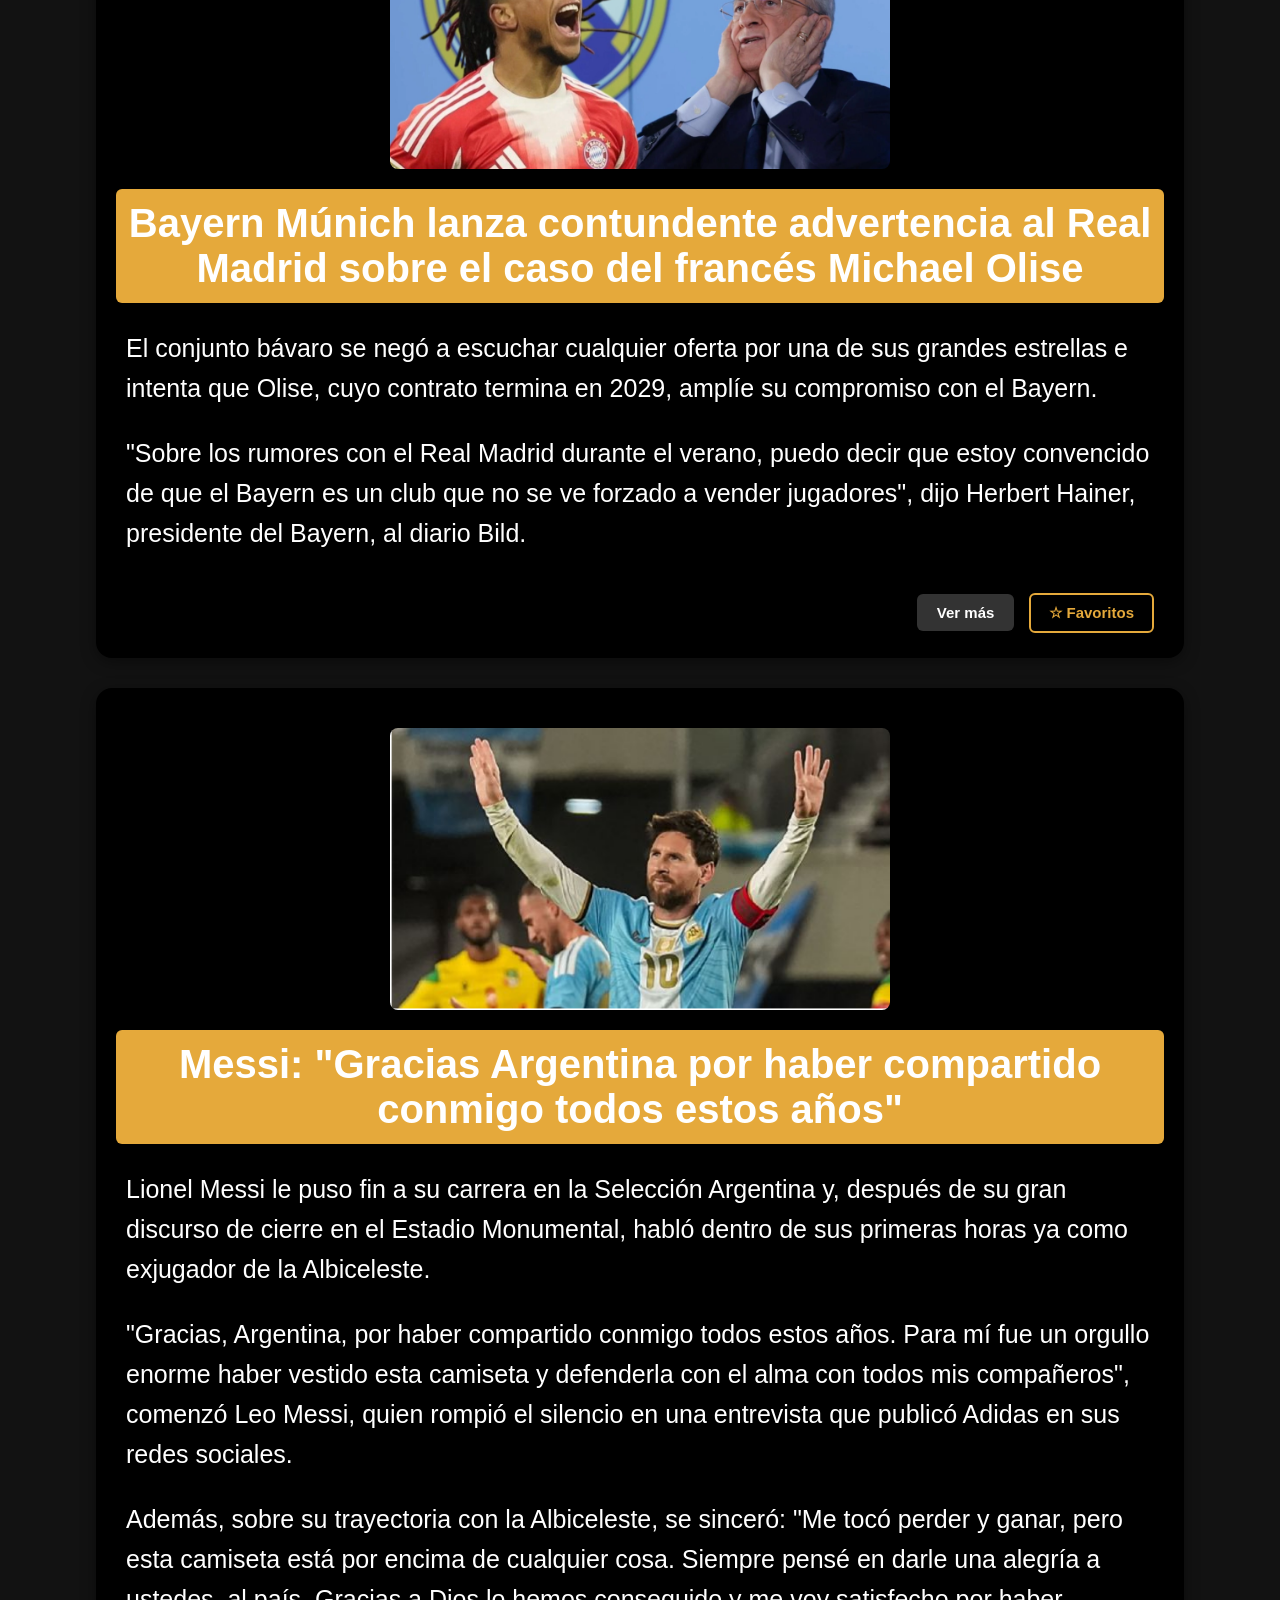
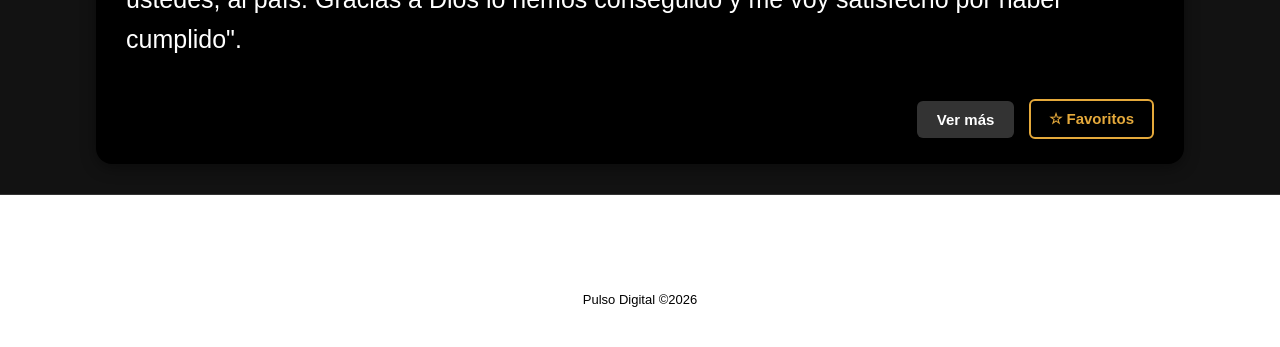
==== commit 64e4fc78: "mejoras de portada" ====
--- a/deportes.html
+++ b/deportes.html
@@ -43,10 +43,8 @@
             <h2 class="no-margin text-start">DEPORTES</h2>
             <div class="no-margin border-title"></div>
             <p class="no-margin text-start description-title">
-                Siente el ritmo de los acontecimientos que definen el presente.
-            </p>
-            <p class="no-margin text-start description-title">
-                Cobertura crítica del debate político, el avance digital y la emoción deportiva.
+                Vive la pasión del fútbol, las grandes ligas y las hazañas de los atletas de alto rendimiento. Resultadosestadísticas destacadas y la cobertura completa de las principales competiciones globales.
+            
             </p>
         </div>
     </div>
